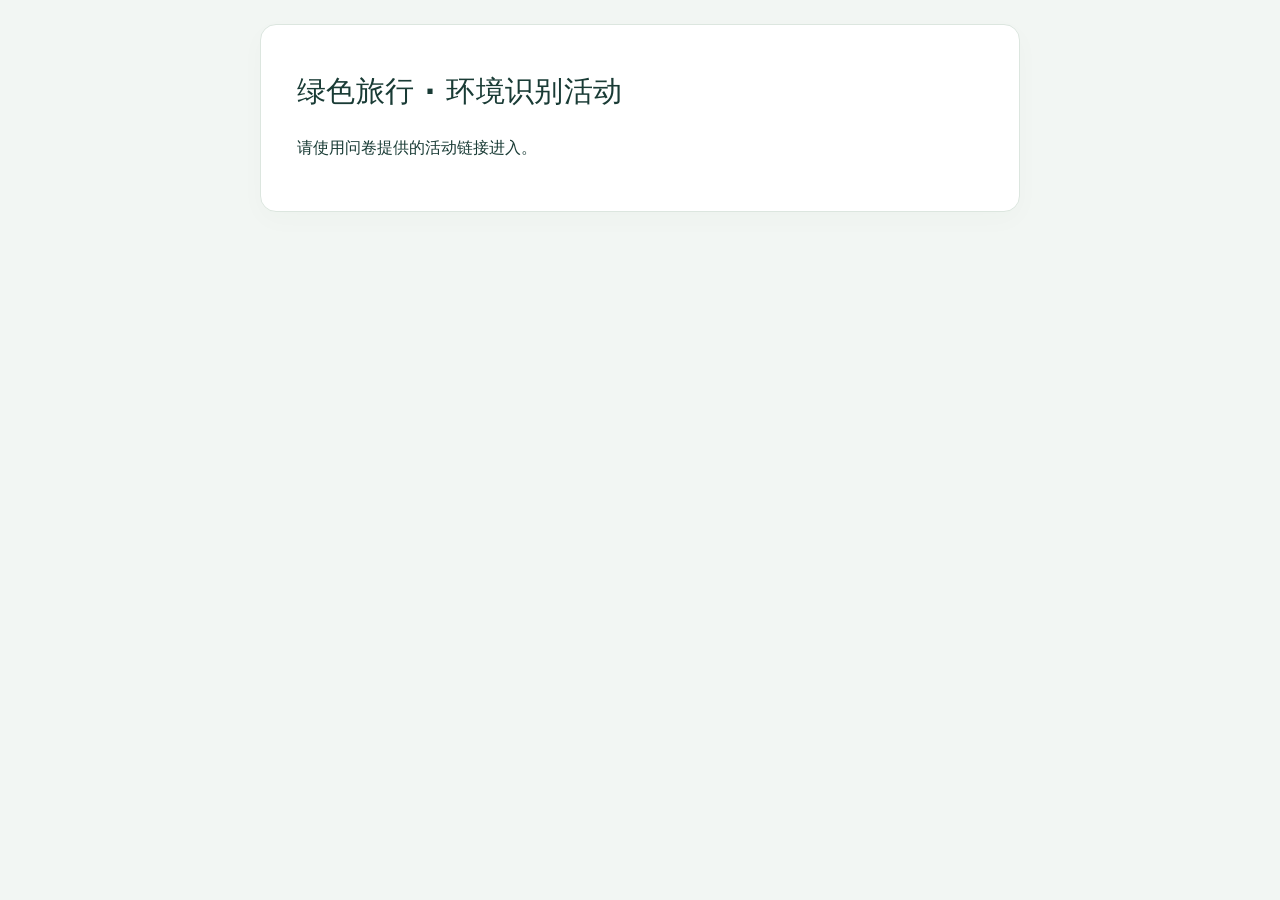
==== index.html @ ad7ae343 "Publish green travel study static frontend" ====
<!doctype html><html lang="zh-CN"><head><meta charset="utf-8"><meta name="viewport" content="width=device-width,initial-scale=1"><meta name="robots" content="noindex,nofollow"><title>绿色旅行</title><link rel="stylesheet" href="task/style.css"></head><body><main class="page"><section class="panel"><h1>绿色旅行 · 环境识别活动</h1><p>请使用问卷提供的活动链接进入。</p></section></main></body></html>
---- task/style.css ----
:root{font-family:"PingFang SC","Microsoft YaHei",system-ui,sans-serif;color:#193b35;background:#f2f6f3;font-synthesis:none}*{box-sizing:border-box}body{margin:0}button,input,select{font:inherit}button,a{touch-action:manipulation}button{cursor:pointer}button:disabled{cursor:not-allowed;opacity:.4}button:focus-visible,a:focus-visible,input:focus-visible{outline:3px solid #e4a842;outline-offset:3px}[hidden]{display:none!important}.site-header{height:88px;background:#fff;border-top:5px solid #1a6751;border-bottom:1px solid #dce7df;padding:0 max(24px,calc((100vw - 1160px)/2));display:flex;align-items:center;justify-content:space-between}.brand{display:flex;align-items:center;gap:12px}.brand-icon{display:grid;place-items:center;width:43px;height:43px;background:#e9f3ec;border-radius:12px;color:#217258;font-family:serif;font-size:23px}.brand strong{font-size:22px;letter-spacing:3px}.brand div>span{display:block;font-size:11px;letter-spacing:2px;color:#70857c;margin-top:3px}.service-label{font-size:13px;color:#7a8f83}.page{max-width:1160px;margin:0 auto;padding:24px 24px 30px;min-height:calc(100vh - 150px)}.site-footer{text-align:center;color:#809187;font-size:12px;padding:22px}.steps{display:flex;align-items:center;justify-content:center;gap:30px;padding:10px 0 28px;color:#8c9e93;font-size:14px}.steps span{display:flex;align-items:center;gap:8px}.steps b{display:grid;place-items:center;width:25px;height:25px;border-radius:50%;background:#e2ebe5;font-size:13px}.steps .current{color:#1c6a50;font-weight:600}.steps .current b{color:white;background:#277357}.steps i{font-style:normal;color:#ccd9cf}.panel{background:#fff;border:1px solid #dce6df;border-radius:16px;padding:36px;box-shadow:0 8px 26px #294e3b06;max-width:760px;margin:0 auto}.eyebrow{color:#3c7a61;font-size:12px;letter-spacing:2px;font-weight:600}h1{font-size:29px;line-height:1.5;letter-spacing:.3px;margin:9px 0 24px;font-weight:650}h2{font-size:20px}.ticket{display:flex;align-items:center;justify-content:space-between;border:1px solid #e7d7b3;background:linear-gradient(110deg,#fffaf0,#f6edda);border-radius:12px;padding:20px 24px;margin:24px 0;color:#795a25}.ticket span{font-size:12px;letter-spacing:1px}.ticket h2{font-size:23px;color:#5d471f;margin:7px 0}.ticket p{font-size:12px;margin:0}.ticket>strong{font-size:56px;line-height:1;letter-spacing:-2px}.ticket small{font-size:16px;font-weight:500;margin-left:7px;letter-spacing:0}.section-title{font-size:17px;margin-top:28px}.rules ol{padding-left:21px;font-size:15px;line-height:1.9;color:#50645a}.rules li{padding:3px 0}.rule-key{background:#edf5ef;border-left:3px solid #3c805f;border-radius:0 6px 6px 0;padding:15px 18px;font-weight:600;line-height:1.75;margin:18px 0}.small{font-size:13px;color:#76867b;line-height:1.8}.btn{border:0;border-radius:8px;min-height:48px;padding:12px 20px;font-size:15px;font-weight:600;display:inline-flex;justify-content:center;align-items:center;transition:filter .15s}.btn:hover:not(:disabled){filter:brightness(.94)}.primary{color:#fff;background:#226a51}.secondary{background:#edf2ee;color:#3f6252;border:1px solid #d6e3d9}.start{width:100%;margin-top:16px}.sync{text-align:right;min-height:26px;font-size:12px;color:#72927c;margin:0 0 8px}.sync.error{color:#a34232;background:#fff0e9;border-radius:6px;padding:12px;text-align:left}.sync button{color:inherit;text-decoration:underline;border:0;background:none}.task-head{display:flex;justify-content:space-between;align-items:end}.task-head h1{margin:5px 0 18px;font-size:25px}.task-head p{font-size:13px;color:#7a8b80;margin-bottom:24px}.workbench{display:grid;grid-template-columns:minmax(0,800px) minmax(160px,1fr);gap:26px;align-items:center}.image-panel{background:white;border:1px solid #dae5dc;border-radius:12px;overflow:hidden}.image-toolbar{display:flex;align-items:center;justify-content:space-between;padding:10px 16px;font-size:13px;min-height:48px}.image-toolbar button{border:0;background:#f0f4f0;border-radius:5px;margin-left:8px;padding:5px 13px;color:#49624f}.photo-shell{position:relative;width:100%;aspect-ratio:1;background:#e3ebe5;overflow:hidden}.photo-shell img{display:block;width:100%;height:100%;object-fit:contain;user-select:none}.photo-shell svg{position:absolute;inset:0;width:100%;height:100%;touch-action:none;cursor:crosshair}.loading{position:absolute;inset:0;display:flex;justify-content:center;align-items:center;background:#eaf0eb;color:#708778;gap:15px}.image-panel>#notice{margin:10px 16px;font-size:12px}.task-actions{display:flex;flex-direction:column;gap:16px}.task-actions .btn{width:100%;height:58px}.nofind{background:#e7eff9;color:#285b88;border:1px solid #c7d9ed}.nofind[aria-pressed=true]{background:#326ea3;color:white}.end{background:#fcf0e5;color:#986236;border:1px solid #ead2bc}.settlement{text-align:center}.settlement-actions{display:flex;gap:16px;max-width:480px;margin:25px auto 0}.settlement-actions>*{flex:1}.final{text-align:center}.result-symbol{border-radius:50%;width:64px;height:64px;margin:0 auto 12px;display:grid;place-items:center;font-size:32px}.result-symbol.ok{color:#2a7758;background:#e5f3e9}.result-symbol.neutral{background:#f2f0eb;color:#a08c62}.result-text{font-size:16px;line-height:1.8}.code-box{background:#f3f7f3;border:1px dashed #b4cabc;border-radius:12px;padding:22px;margin:27px 0}.code-box>span{display:block;font-size:13px;color:#708478}.code-box>strong{display:block;font-family:ui-monospace,monospace;font-size:31px;letter-spacing:4px;margin:15px 0;user-select:all}.code-box .btn{font-size:13px;min-height:38px;padding:8px 14px}.return-note{font-size:14px;line-height:1.9;color:#536d5d}.annotation-mark,.annotation-draft{fill:none;stroke:#ffdf39;stroke-width:3;stroke-linecap:round;stroke-linejoin:round;stroke-dasharray:8 5;vector-effect:non-scaling-stroke;filter:drop-shadow(0 1px 2px #173a2a);animation:dash-flow 1.4s linear infinite}.annotation-draft{stroke:#fff6ab;stroke-width:2}.historical{stroke:#e8868b;opacity:.6;animation:none}.reference{fill:#ed625f14;stroke:#ed625f;stroke-width:2;stroke-dasharray:4 5;vector-effect:non-scaling-stroke}@keyframes dash-flow{to{stroke-dashoffset:-26}}.review-dialog{border:1px solid #dce5de;border-radius:12px;width:min(700px,95vw);max-height:90vh;padding:24px}.review-dialog::backdrop{background:#0e2a2280}.review-dialog>.btn{position:sticky;bottom:0;margin-top:16px}.admin-page{max-width:1250px}.admin-title{display:flex;align-items:center;justify-content:space-between}.admin-title a{font-size:14px;color:#397453}.filters{display:flex;gap:12px;flex-wrap:wrap;margin:20px 0}.filters input{flex:1;min-width:200px}.filters input,.filters select{padding:12px;border:1px solid #cddcd0;border-radius:7px;background:white}.table-scroll{overflow:auto;border:1px solid #d7e3d9;border-radius:10px;background:white}table{border-collapse:collapse;width:100%;font-size:13px;white-space:nowrap}th,td{padding:13px;text-align:left;border-bottom:1px solid #edf1ed}th{color:#6c8173;font-size:12px;background:#f7faf7}td button{border:0;background:#e9f3ec;color:#2b684d;border-radius:5px;padding:6px 10px}.pager{display:flex;gap:20px;align-items:center;margin:18px 0}.admin-detail{background:white;padding:24px;border-radius:12px;border:1px solid #d7e3d9}.detail-head{display:flex;gap:12px;flex-wrap:wrap;align-items:center}.detail-head h2{margin-right:auto}.scene-grid{display:grid;grid-template-columns:1fr 1fr;gap:22px}.scene-card p{font-size:12px;color:#728476}.scene-card h3{font-size:15px}.scene-card .photo-shell svg{cursor:default}.mono{font-family:ui-monospace,monospace}.admin-event{max-height:300px;overflow:auto;white-space:pre-wrap;font-size:12px;background:#f3f6f3;padding:16px}.error-text{color:#a14735}.legend{display:flex;gap:20px;font-size:12px;margin:20px 0}.legend span:first-child{color:#9f8509}.legend span:nth-child(2){color:#bc646e}.legend span:last-child{color:#c25f5b}
@media(min-width:761px){
 body:has(>.task-page) .site-header{height:64px}
 .task-page{max-width:none;height:calc(100dvh - 90px);min-height:0;padding:8px clamp(24px,3vw,80px) 6px;display:flex;flex-direction:column}
 .task-page .sync{flex:none;min-height:20px;line-height:20px;margin:0 0 4px}
 .task-page .workbench{flex:1;min-height:0;grid-template-columns:minmax(0,1fr) minmax(280px,1fr);gap:clamp(24px,3vw,64px)}
 .task-page .image-panel{min-width:0;width:min(100%,max(220px,calc(100dvh - 222px)));align-self:start;justify-self:start}
 .task-sidebar{width:100%;max-width:640px;justify-self:center;text-align:center}
 .task-sidebar .steps{padding:0;gap:clamp(10px,1.4vw,24px)}
 .task-sidebar .task-instruction{margin:16px 0 30px}
 .task-page .task-actions{width:min(100%,360px);margin-inline:auto;gap:clamp(26px,4dvh,40px)}
 .task-page:has(.sync.error){height:auto;min-height:calc(100dvh - 90px)}
}
.task-page .image-toolbar{min-height:44px;padding:6px 12px;gap:10px}
.task-page .scene-label{display:flex;align-items:center;gap:12px;min-width:0}
.task-page .scene-label h1{font-size:22px;line-height:30px;margin:0;white-space:nowrap}
.task-page .scene-label .eyebrow{font-size:11px;letter-spacing:1px;white-space:nowrap}
.task-page .image-toolbar>div:last-child{display:flex;flex:none}
.task-page .image-toolbar button{margin-left:6px;padding:5px 10px}
.task-page .image-panel>#notice{min-height:32px;line-height:16px;margin:6px 12px}
.task-instruction{font-size:13px;line-height:20px;color:#7a8b80}
body:has(>.task-page) .site-footer{height:26px;padding:5px 12px;line-height:16px}
@media(max-width:760px){
 .task-page{min-height:0;padding-block:10px}
 .task-page .workbench{gap:16px}
 .task-sidebar .steps{padding:0}
 .task-instruction{text-align:center;font-size:12px;margin:8px 0 14px}
}
@media(max-width:760px){.site-header{height:75px;padding:0 18px}.page{padding:18px 14px}.panel{padding:24px 20px}.steps{gap:12px;font-size:12px;padding-bottom:20px}.steps i{display:none}.steps b{width:23px;height:23px}.steps span{gap:6px}h1{font-size:23px}.ticket{padding:18px}.task-head{display:block}.task-head p{margin:0 0 14px}.workbench{grid-template-columns:1fr;gap:14px}.task-actions{display:grid;grid-template-columns:repeat(3,1fr);gap:8px}.task-actions .btn{height:50px;font-size:13px;padding:10px 5px}.image-panel>#notice{margin:8px 12px}.code-box>strong{font-size:26px;letter-spacing:2px}.scene-grid{grid-template-columns:1fr}.admin-title{display:block}.settlement-actions{gap:10px}.service-label{font-size:12px}}
@media(prefers-reduced-motion:reduce){.annotation-mark,.annotation-draft{animation:none}}
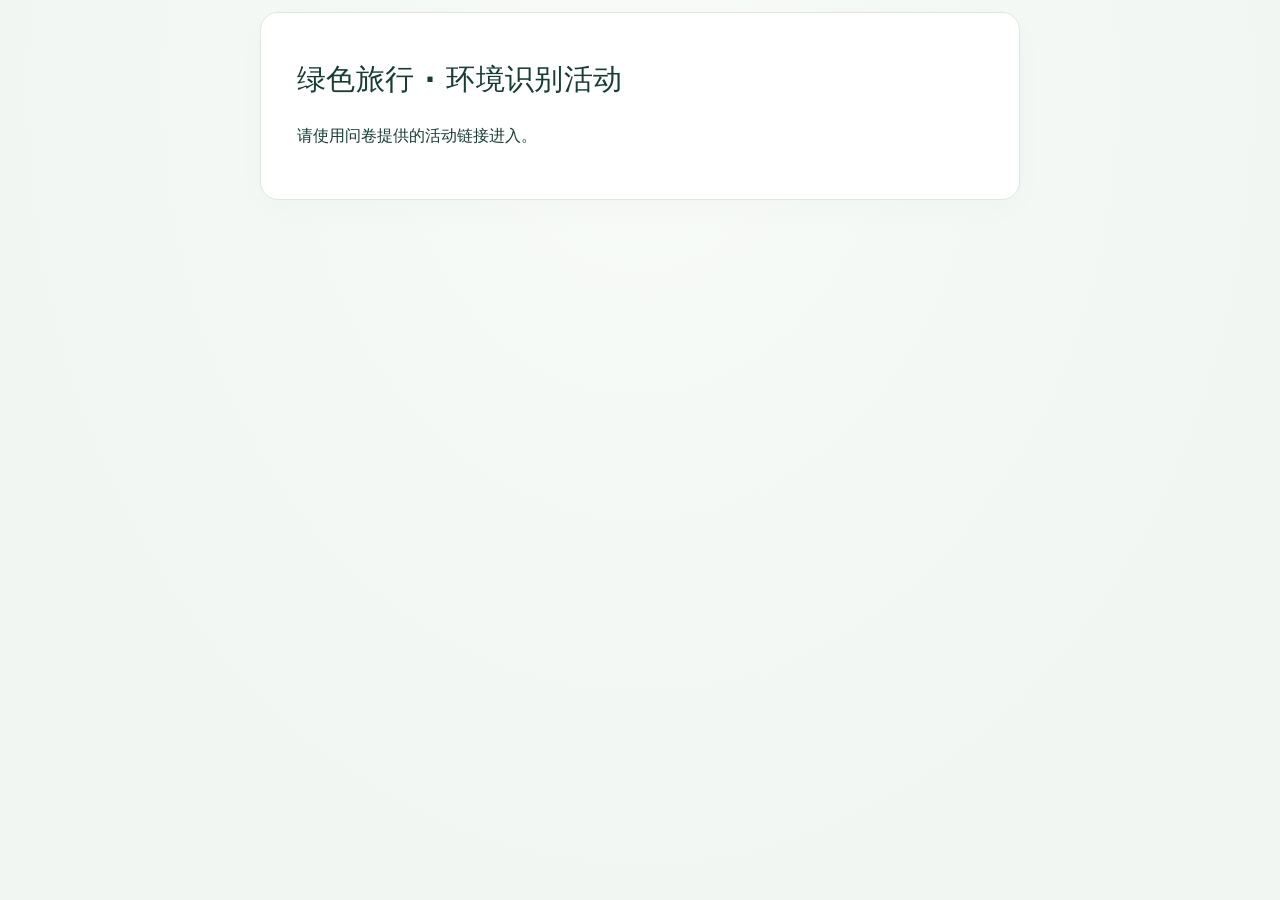
==== commit 63409aa4: "Refresh study pages and optimize photo loading" ====
--- a/index.html
+++ b/index.html
@@ -1 +1 @@
-<!doctype html><html lang="zh-CN"><head><meta charset="utf-8"><meta name="viewport" content="width=device-width,initial-scale=1"><meta name="robots" content="noindex,nofollow"><title>绿色旅行</title><link rel="stylesheet" href="task/style.css"></head><body><main class="page"><section class="panel"><h1>绿色旅行 · 环境识别活动</h1><p>请使用问卷提供的活动链接进入。</p></section></main></body></html>
+<!doctype html><html lang="zh-CN"><head><meta charset="utf-8"><meta name="viewport" content="width=device-width,initial-scale=1"><meta name="robots" content="noindex,nofollow"><title>绿色旅行</title><link rel="stylesheet" href="task/style.css?v=20261101-ui1"></head><body><main class="page"><section class="panel"><h1>绿色旅行 · 环境识别活动</h1><p>请使用问卷提供的活动链接进入。</p></section></main></body></html>
--- a/task/style.css
+++ b/task/style.css
@@ -28,3 +28,63 @@
 }
 @media(max-width:760px){.site-header{height:75px;padding:0 18px}.page{padding:18px 14px}.panel{padding:24px 20px}.steps{gap:12px;font-size:12px;padding-bottom:20px}.steps i{display:none}.steps b{width:23px;height:23px}.steps span{gap:6px}h1{font-size:23px}.ticket{padding:18px}.task-head{display:block}.task-head p{margin:0 0 14px}.workbench{grid-template-columns:1fr;gap:14px}.task-actions{display:grid;grid-template-columns:repeat(3,1fr);gap:8px}.task-actions .btn{height:50px;font-size:13px;padding:10px 5px}.image-panel>#notice{margin:8px 12px}.code-box>strong{font-size:26px;letter-spacing:2px}.scene-grid{grid-template-columns:1fr}.admin-title{display:block}.settlement-actions{gap:10px}.service-label{font-size:12px}}
 @media(prefers-reduced-motion:reduce){.annotation-mark,.annotation-draft{animation:none}}
+
+/* 2026-11-01: one shared left edge, compact rules, and clearer final feedback. */
+:root{--layout-width:1280px;--gutter:clamp(20px,3vw,56px);--header-height:72px;background:#f1f6f3;color:#173d34}
+body{background:radial-gradient(ellipse at 50% 10%,#f8fbf8 0,#f1f6f3 75%);min-height:100dvh}
+.site-header{height:var(--header-height);padding-inline:max(var(--gutter),calc((100vw - var(--layout-width))/2 + var(--gutter)));border-top:4px solid #08735a;background:#ffffffed}
+.brand{gap:12px}.brand-icon{font:700 25px/1 system-ui,sans-serif;width:43px;height:43px;color:#08735a;background:#e7f3ec;border:1px solid #e0ede5;border-radius:13px}
+.brand strong{font-size:23px;letter-spacing:3px}.brand div>span{font-size:10px;letter-spacing:2.5px}
+.page{max-width:var(--layout-width);min-height:calc(100dvh - var(--header-height));padding:12px var(--gutter) 18px}
+.page.admin-page{max-width:1250px}.sync{min-height:20px;line-height:20px;margin:0 0 4px;font-size:11px}
+.steps{gap:24px;padding:6px 0 16px;font-size:14px}.steps b{width:26px;height:26px}.steps .current{color:#007357}.steps .current b{background:#007357}
+.panel{border-color:#dce8df;border-radius:18px;box-shadow:0 10px 36px #163b2c05}
+.rules{max-width:920px;padding:18px 28px 20px}.rules>.eyebrow{font-size:10px;line-height:16px;letter-spacing:1.4px}
+.rules h1{font-size:26px;line-height:1.4;margin:4px 0 0;padding-bottom:10px;border-bottom:1px solid #dfe6e1;letter-spacing:.5px}
+.rules .ticket{margin:12px 0;padding:10px 20px;border-color:#e9d9b7;background:linear-gradient(115deg,#fffbf2,#f8eed9);border-radius:12px}
+.rules .ticket span{font-size:11px;line-height:16px}.rules .ticket h2{font-size:22px;line-height:28px;margin:2px 0}.rules .ticket p{font-size:11px;line-height:16px;color:#967747}.rules .ticket>strong{font-size:50px;color:#936314}
+.rules .section-title{font-size:16px;line-height:24px;margin:12px 0 6px}
+.rules ol{list-style:none;margin:0;padding:0;color:#526e60;font-size:14px;line-height:1.7}
+.rules li{position:relative;padding:2px 0 2px 20px;min-height:26px}
+.rules li:before{content:"";position:absolute;left:1px;top:11px;width:7px;height:7px;border-radius:50%;background:#07855b;z-index:1}
+.rules li:not(:last-child):after{content:"";position:absolute;left:4px;top:16px;bottom:-12px;width:1px;background:#9cc9b1}
+.rules .rule-key{margin:10px 0;padding:10px 15px;font-size:14px;line-height:1.75;color:#15513d;background:#eaf5ef;border-left:3px solid #07845e;border-radius:0 7px 7px 0}
+.rules>.small{font-size:13px;line-height:1.65;margin:8px 0 0;color:#6c8275}
+.rules .start{margin-top:12px;min-height:44px;padding:10px 20px;background:#007358;border-radius:7px}
+.btn{transition:filter .15s,box-shadow .15s}.primary{background:#087356}.btn.primary:hover:not(:disabled){box-shadow:0 5px 16px #12654820}
+.photo-shell picture{display:block;width:100%;height:100%}.photo-shell img{object-fit:contain}
+.image-panel{border-color:#d9e6dd;border-radius:14px;box-shadow:0 8px 24px #1b483709}
+.task-page .image-toolbar{min-height:44px;padding:7px 12px}.task-page .scene-label h1{font-size:23px}
+.task-page .image-panel>#notice{min-height:30px;line-height:17px;margin:7px 12px;font-size:12px}
+.task-sidebar .task-instruction{color:#6b8376}.task-actions .btn{border-radius:10px;font-size:16px;letter-spacing:.5px}
+.task-actions .primary{background:#087356}.task-actions .end{background:#fff2e8;border-color:#ebd3bd}.task-actions .nofind{background:#e9f1fb;border-color:#cbdcf0}
+.task-actions .nofind[aria-pressed=true]{background:#326ea3;color:white}
+.reward-page .panel{max-width:800px;padding:28px 36px}.reward-page .ticket{margin:20px 0}
+.final h1{font-size:28px;margin:10px 0 18px;color:#086d50}.result-symbol.ok{background:#e6f4ea;color:#087356}
+.result-notice{font-size:17px;line-height:1.9;color:#385e4d;max-width:560px;margin:16px auto 22px}
+.code-box{padding:20px 24px;margin:22px 0 0;background:#f2f8f4;border:1px dashed #a7cbb5;border-radius:12px}
+.code-box>span{font-size:15px;line-height:1.8;color:#3d6551}.code-box>strong{font-size:34px;letter-spacing:4px;margin:16px 0 18px;color:#174d37}
+.result-dialog{width:min(540px,92vw);text-align:center;padding:30px;border-radius:18px}.result-dialog h2{font-size:24px;color:#086d50;margin:0 0 18px}.result-dialog .return-note{font-size:15px}.result-dialog>.btn{min-width:150px}
+@media(min-width:761px){
+ body:has(>.task-page) .site-header{height:var(--header-height)}
+ .task-page{max-width:var(--layout-width);height:calc(100dvh - var(--header-height));min-height:0;padding:10px var(--gutter) 12px}
+ .task-page .sync{min-height:20px;margin:0 0 4px}
+ .task-page .workbench{grid-template-columns:minmax(0,1fr) minmax(280px,1fr);gap:clamp(28px,4vw,70px)}
+ .task-page .image-panel{width:min(100%,max(220px,calc(100dvh - 212px)));justify-self:start;align-self:start}
+ .task-sidebar .steps{gap:clamp(10px,1.3vw,22px);padding:0}.task-sidebar .task-instruction{margin:18px 0 32px}
+ .task-page .task-actions{gap:clamp(30px,4.5dvh,42px);width:min(100%,360px)}
+ .task-page:has(.sync.error){height:auto;min-height:calc(100dvh - var(--header-height))}
+}
+@media(min-width:761px) and (max-height:740px){
+ :root{--header-height:60px}.brand-icon{width:38px;height:38px;font-size:23px}.brand strong{font-size:21px}
+ .rules{padding:16px 26px}.rules h1{font-size:25px;padding-bottom:8px}.rules .ticket{margin:10px 0;padding:9px 18px}
+ .rules .section-title{margin:10px 0 4px}.rules .rule-key{margin:8px 0}.rules .start{margin-top:10px}.rules-page .steps{padding-bottom:12px}
+}
+@media(max-width:760px){
+ :root{--gutter:16px;--header-height:64px}.site-header{padding-inline:var(--gutter)}.brand-icon{width:38px;height:38px;font-size:23px}.brand strong{font-size:21px}
+ .page{padding:10px var(--gutter) 18px}.steps{gap:12px;font-size:12px;padding-bottom:14px}.steps b{width:23px;height:23px}
+ .rules{padding:20px}.rules h1{font-size:22px;line-height:1.5}.rules .ticket{padding:12px 15px}.rules .ticket h2{font-size:21px}.rules .ticket>strong{font-size:44px}
+ .rules ol,.rules .rule-key{font-size:14px;line-height:1.8}.rules li{padding-block:4px}.rules .rule-key{padding:12px}.rules>.small{font-size:13px;line-height:1.8}
+ .task-page .workbench{gap:16px}.task-sidebar .steps{padding:0}.task-page .task-actions{gap:10px}.task-actions .btn{font-size:13px;letter-spacing:0;height:52px}
+ .reward-page .panel{padding:24px 20px}.final h1{font-size:25px}.result-notice{font-size:16px}.code-box{padding:18px 14px}.code-box>span{font-size:14px}.code-box>strong{font-size:27px;letter-spacing:2px}
+}
